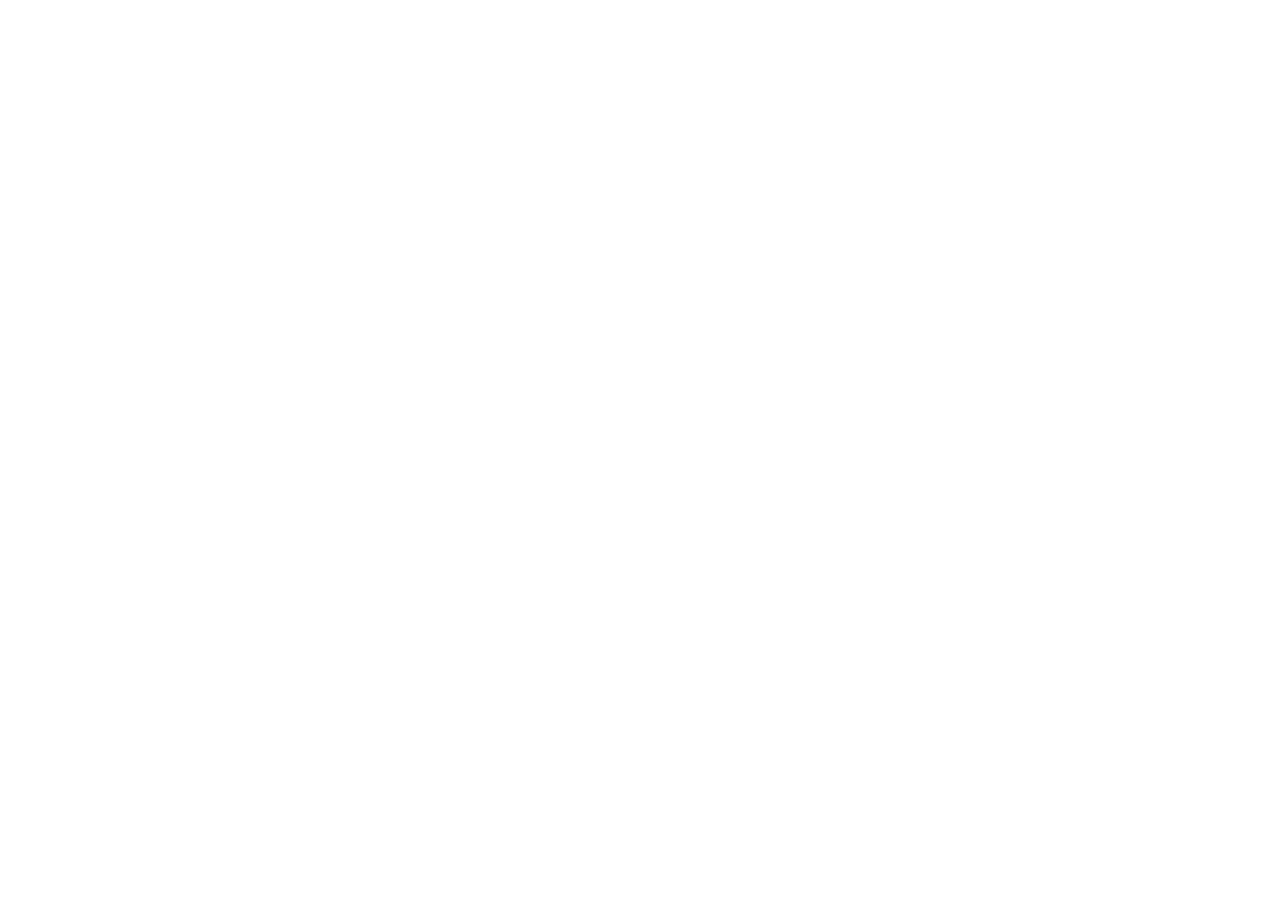
==== index.html @ d21b96df "feat: create basic project files" ====
<!DOCTYPE html>
<html lang="en">

<head>
  <meta charset="UTF-8">
  <meta name="viewport" content="width=device-width, initial-scale=1.0">
  <title>Cafe Surf</title>
  <link rel="stylesheet" href="style.css">
</head>

<body>
  <header></header>
  <main></main>
  <footer></footer>

  <script src="index.js"></script>
</body>

</html>
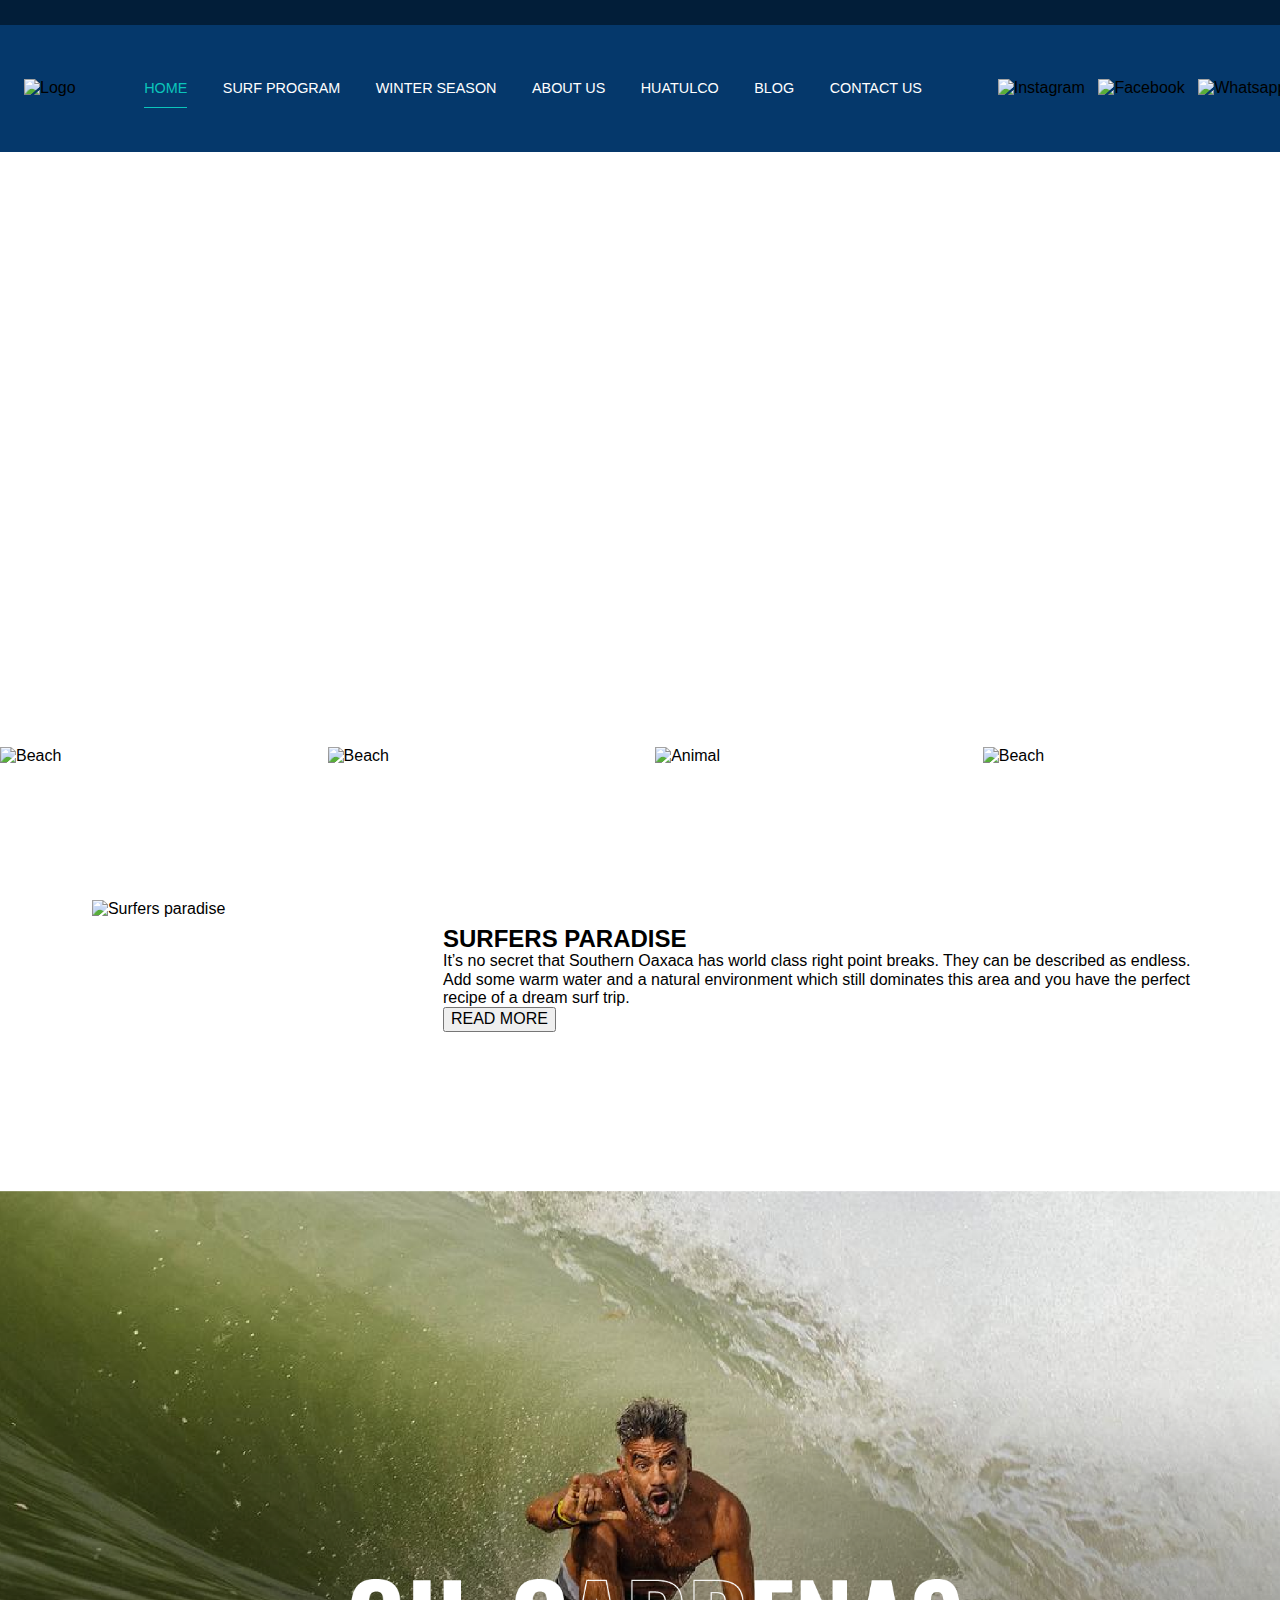
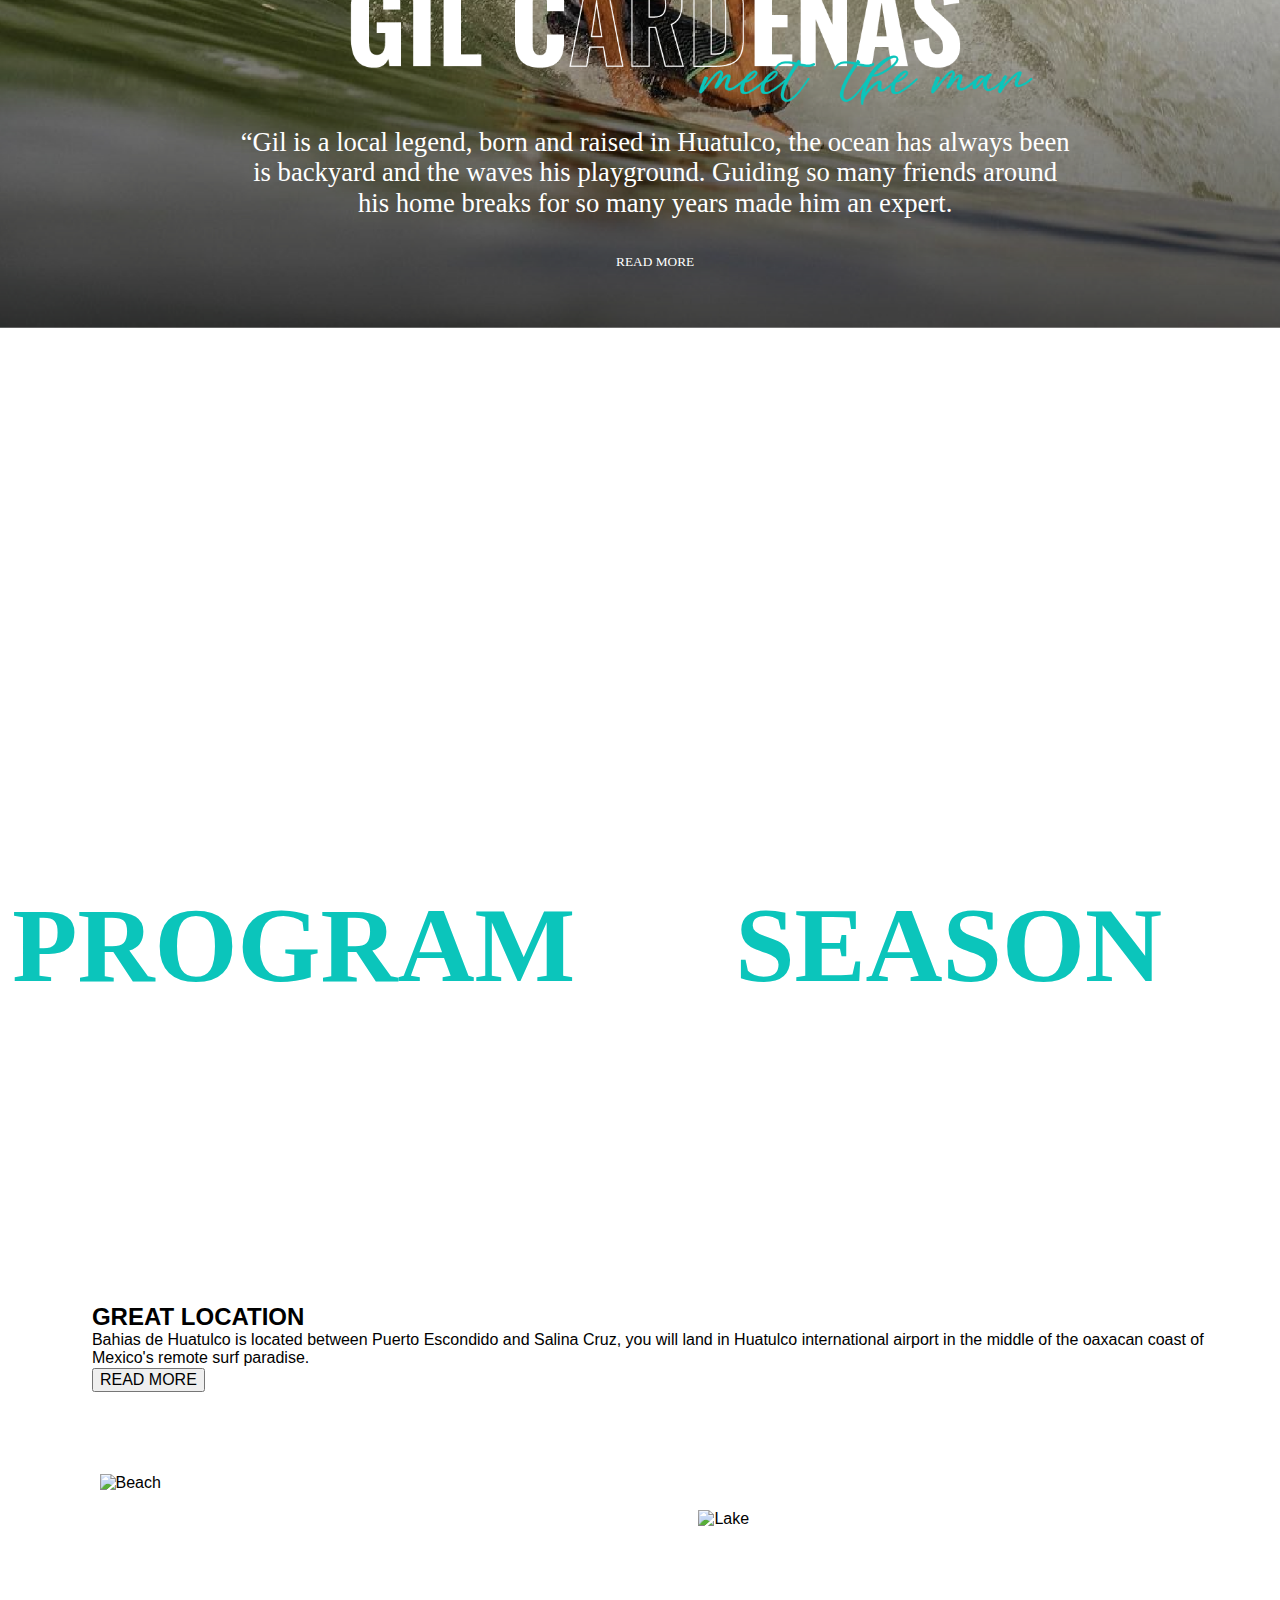
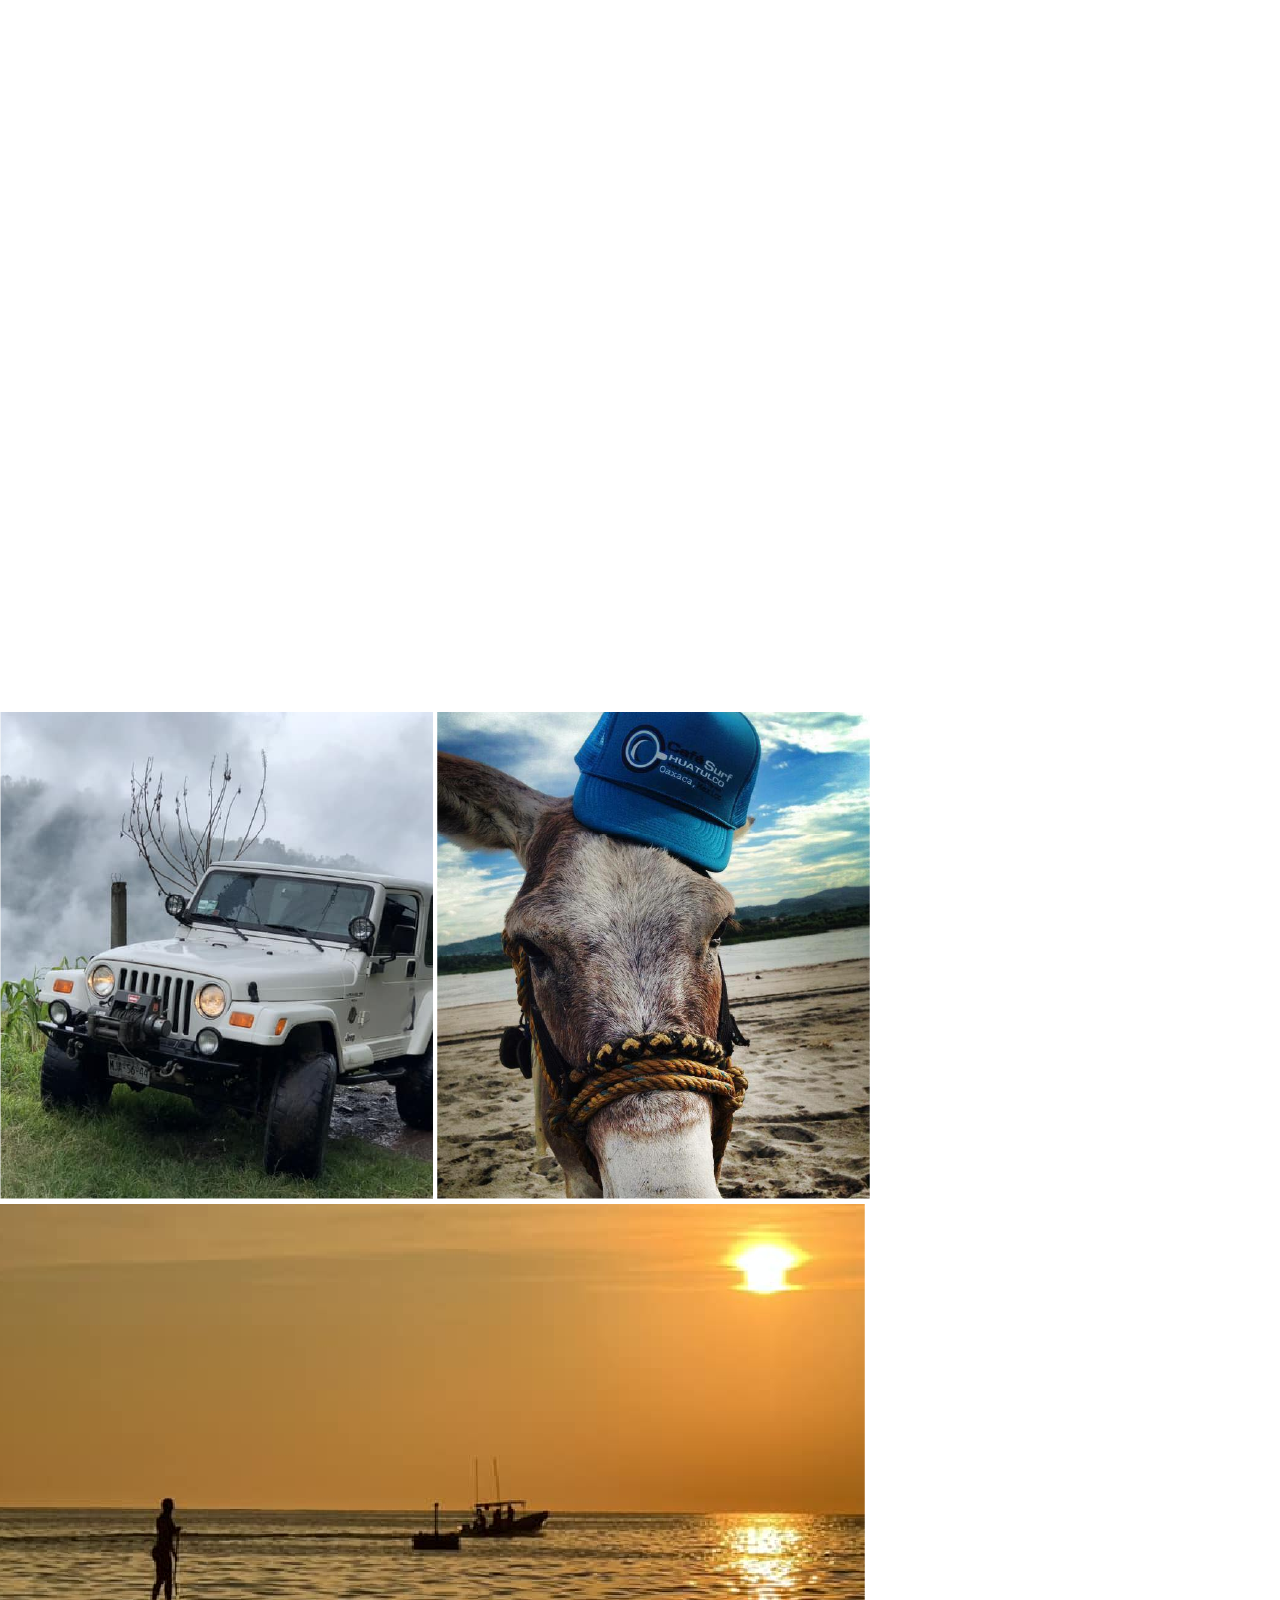
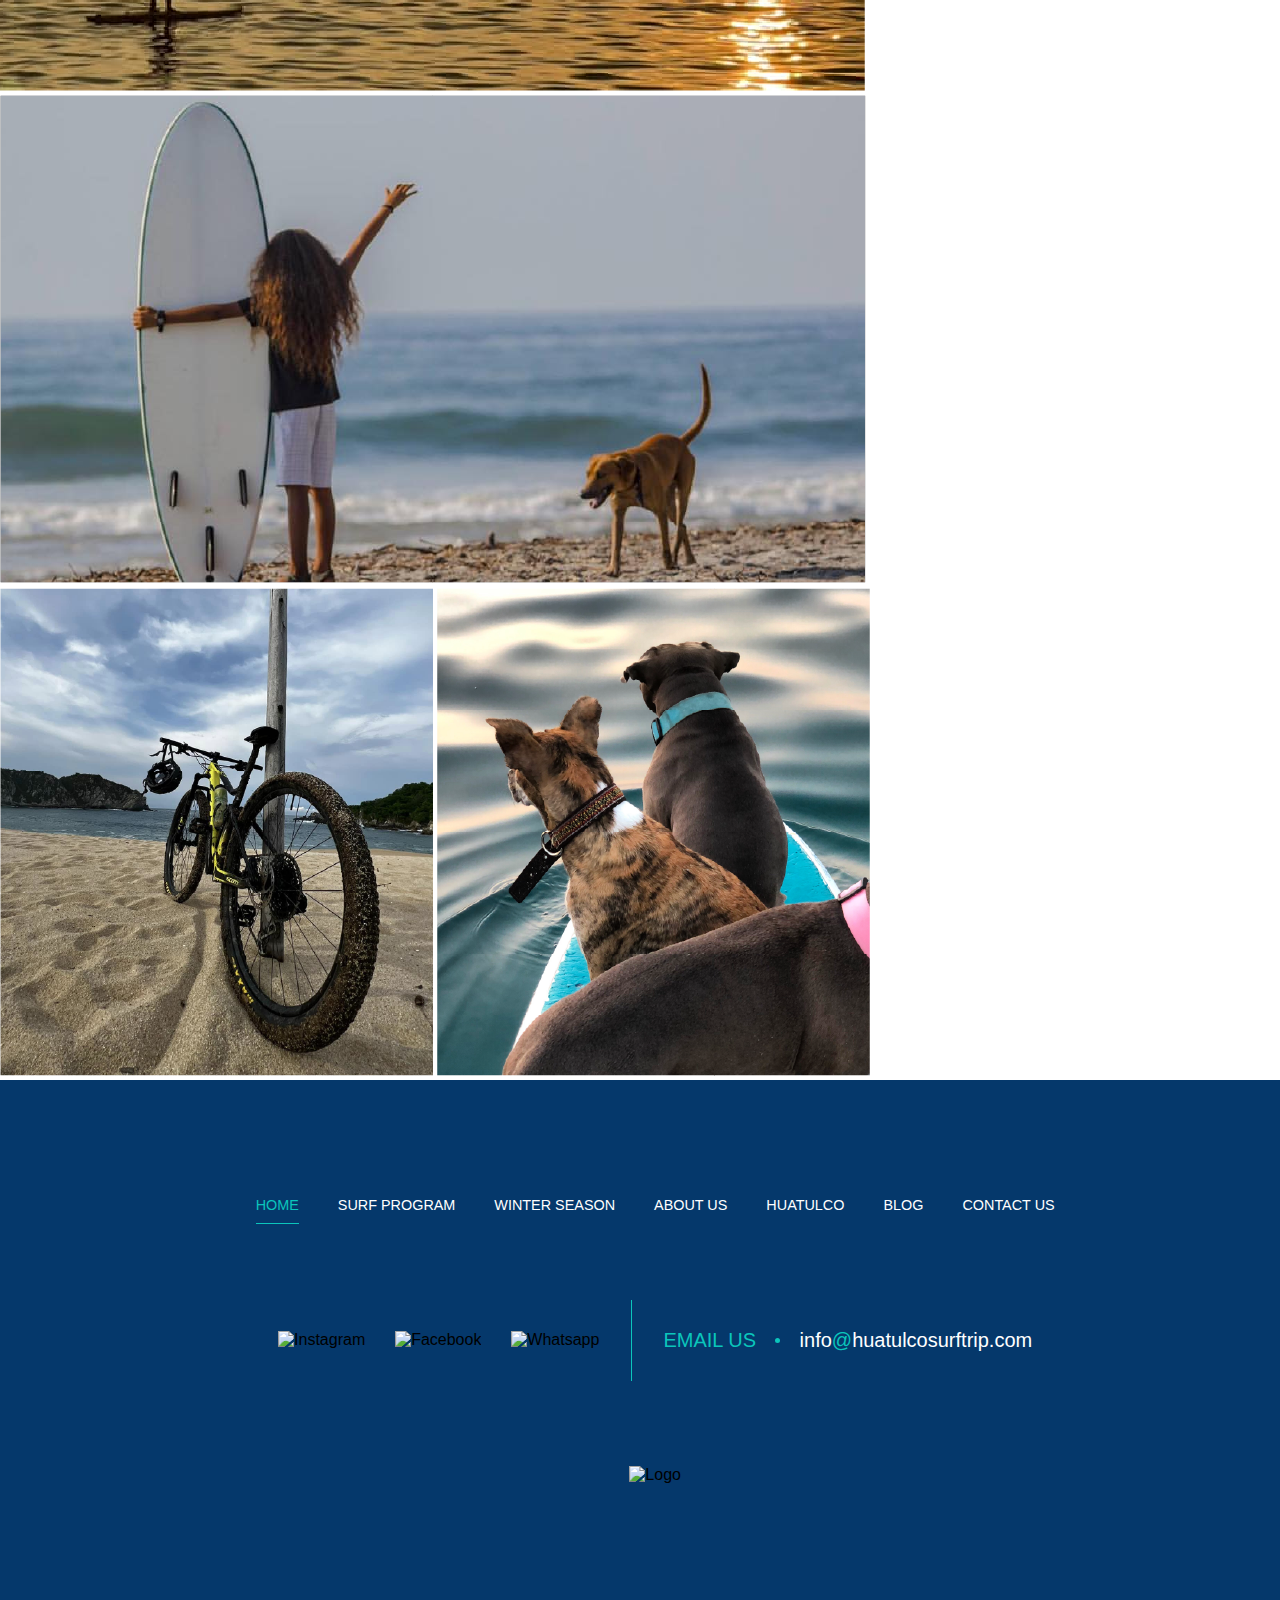
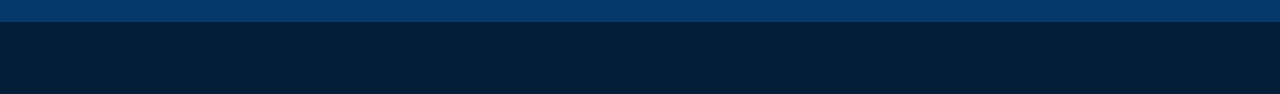
==== commit a5727cc0: "feat: create home page" ====
--- a/index.html
+++ b/index.html
@@ -4,16 +4,201 @@
 <head>
   <meta charset="UTF-8">
   <meta name="viewport" content="width=device-width, initial-scale=1.0">
-  <title>Cafe Surf</title>
-  <link rel="stylesheet" href="style.css">
+  <title>Cafe Surf - Home</title>
+  <link rel="stylesheet" href="./styles/style.css">
+  <link rel="stylesheet" href="./index.css">
 </head>
 
-<body>
-  <header></header>
-  <main></main>
-  <footer></footer>
-
-  <script src="index.js"></script>
+<body class="home">
+  <header class="header__host">
+    <div class="header container">
+      <a href="../../index.html">
+        <img class="header__logo" src="./assets/svg/logo.svg" alt="Logo">
+      </a>
+
+      <img class="header__menu responsive--tablet" src="./assets/svg/menu--light.svg" alt="Menu" onclick="toggleMenu()">
+
+      <nav id="nav" class="nav__host">
+        <img class="nav__close responsive--tablet" src="./assets/svg/close.svg" alt="Close" onclick="toggleMenu()">
+
+        <div class="header__links">
+          <ul class="nav">
+            <li class="nav__item nav__item--active"><a href="#">HOME</a></li>
+            <li class="nav__item"><a href="./pages/surf-program/surf-program.html">SURF PROGRAM</a></li>
+            <li class="nav__item"><a href="./pages/winter-season/winter-season.html">WINTER SEASON</a></li>
+            <li class="nav__item"><a href="./pages/about-us/about-us.html">ABOUT US</a></li>
+            <li class="nav__item"><a href="#">HUATULCO</a></li>
+            <li class="nav__item"><a href="#">BLOG</a></li>
+            <li class="nav__item"><a href="./pages/about-us/about-us.html">CONTACT US</a></li>
+          </ul>
+
+          <div class="header__socials responsive--desktop">
+            <a href="#">
+              <img class="header__social" src="./assets/svg/instagram.svg" alt="Instagram">
+            </a>
+            <a href="#">
+              <img class="header__social" src="./assets/svg/facebook.svg" alt="Facebook">
+            </a>
+            <a href="#">
+              <img class="header__social" src="./assets/svg/whatsapp.svg" alt="Whatsapp">
+            </a>
+          </div>
+        </div>
+      </nav>
+    </div>
+  </header>
+
+  <main class="banner">
+    <h1 class="banner__title">
+      <span class="banner__word">SURF</span>
+      <span class="banner__word">EAT</span>
+      <span class="banner__word">SLEPP</span>
+      <span class="banner__word">REPEAT</span>
+    </h1>
+  </main>
+
+  <section class="miniatures">
+    <img class="miniatures__item" src="./assets/webp/home__mini--1.webp" alt="Beach">
+    <img class="miniatures__item" src="./assets/webp/home__mini--2.webp" alt="Beach">
+    <img class="miniatures__item" src="./assets/webp/home__mini--3.webp" alt="Animal">
+    <img class="miniatures__item" src="./assets/webp/home__mini--4.webp" alt="Beach">
+  </section>
+
+  <section class="section">
+    <img class="section__image" src="./assets/webp/home__surfers-paradise.webp" alt="Surfers paradise">
+
+    <div class="content">
+      <h2 class="title">
+        <span class="title--dark">SURFERS</span>
+        <span class="title--light">PARADISE</span>
+      </h2>
+
+      <div class="body">
+        <p class="description">It’s no secret that Southern Oaxaca has world class right point breaks. They can
+          be described as endless. Add some warm
+          water and a natural environment which still dominates this area and you have the perfect recipe of a dream
+          surf trip.</p>
+        <button class="button">READ MORE</button>
+      </div>
+    </div>
+  </section>
+
+  <section class="gil-cardenas">
+    <div class="gil-cardenas__info">
+      <p class="gil-cardenas__description responsive--desktop">“Gil is a local legend, born and raised in Huatulco, the
+        ocean has always
+        been is backyard and the waves his playground.
+        Guiding so many friends around his home breaks for so many years made him an expert.
+      </p>
+      <p class="gil-cardenas__more"><a href="">READ MORE</a></p>
+    </div>
+  </section>
+
+  <section class="programs">
+    <div class="program program--surf-program">
+      <div class="program__content">
+        <h2 class="program__title">
+          <span class="program__title--light">SURF</span>
+          <span class="program__title--dark">PROGRAM</span>
+        </h2>
+        <p class="program__range">MATCH TO OCTOBER</p>
+      </div>
+    </div>
+    <div class="program program--winter-season">
+      <div class="program__content program__content--winter-season">
+        <h2 class="program__title program__title--winter-season">
+          <span class="program__title--light">WINTER</span>
+          <span class="program__title--dark">SEASON</span>
+        </h2>
+        <p class="program__range program__range--winter-season">NOVEMBER TO MARCH</p>
+      </div>
+    </div>
+  </section>
+
+  <section class="great-location">
+
+    <div class="content">
+      <h2 class="title">
+        <span class="title--dark">GREAT</span>
+        <span class="title--light">LOCATION</span>
+      </h2>
+
+      <div class="body">
+        <p class="description">Bahias de Huatulco is located between Puerto Escondido and Salina Cruz, you will land in
+          Huatulco international airport
+          in the middle of the oaxacan coast of Mexico's remote surf paradise.</p>
+        <button class="button">READ MORE</button>
+      </div>
+    </div>
+
+    <div class="great-location__images">
+      <img class="great-location__image great-location__image--1" src="./assets/webp/home__great-location--1.webp"
+        alt="Beach">
+      <img class="great-location__image great-location__image--2" src="./assets/webp/home__great-location--2.webp"
+        alt="Lake">
+    </div>
+  </section>
+
+  <section class="gallery">
+    <div class="row">
+      <div class="items">
+        <img class="item" src="./assets/webp/home-gallery__item--1.webp" alt="Car">
+        <img class="item" src="./assets/webp/home-gallery__item--2.webp" alt="Dunk">
+      </div>
+      <img class="item--large" src="./assets/webp/home-gallery__item--3.webp" alt="Beach">
+    </div>
+    <div class="row">
+      <img class="item--large" src="./assets/webp/home-gallery__item--4.webp" alt="Beach">
+      <div class="items">
+        <img class="item" src="./assets/webp/home-gallery__item--5.webp" alt="Bicycle">
+        <img class="item" src="./assets/webp/home-gallery__item--6.webp" alt="Dogs">
+      </div>
+    </div>
+  </section>
+
+  <footer class="footer__host">
+    <div class="footer container">
+      <ul class="footer-nav">
+        <li class="footer-nav__item footer-nav__item--active"><a href="#">HOME</a></li>
+        <li class="footer-nav__item"><a href="./pages/surf-program/surf-program.html">SURF PROGRAM</a></li>
+        <li class="footer-nav__item"><a href="./pages/winter-season/winter-season.html">WINTER SEASON</a></li>
+        <li class="footer-nav__item"><a href="./pages/about-us/about-us.html">ABOUT US</a></li>
+        <li class="footer-nav__item"><a href="#">HUATULCO</a></li>
+        <li class="footer-nav__item"><a href="#">BLOG</a></li>
+        <li class="footer-nav__item"><a href="./pages/contact-us/contact-us.html">CONTACT US</a></li>
+      </ul>
+
+      <div class="footer__contact">
+        <div class="footer__socials ">
+          <a href="#">
+            <img class="footer__social" src="./assets/svg/instagram.svg" alt="Instagram">
+          </a>
+          <a href="#">
+            <img class="footer__social" src="./assets/svg/facebook.svg" alt="Facebook">
+          </a>
+          <a href="#">
+            <img class="footer__social" src="./assets/svg/whatsapp.svg" alt="Whatsapp">
+          </a>
+        </div>
+
+        <div class="footer__separator responsive--desktop"></div>
+
+        <div class="footer__email-container">
+          <span class="footer__email-us">EMAIL US</span>
+
+          <div class="footer__email-dot"></div>
+
+          <span class="footer__email">info<span class="footer__email--bold">@</span>huatulcosurftrip.com</span>
+        </div>
+
+      </div>
+
+      <a href="../../index.html"><img class="footer__logo" src="./assets/svg/logo.svg" alt="Logo"></a>
+
+    </div>
+  </footer>
+
+  <script src="./index.js"></script>
 </body>
 
 </html>--- a/styles/style.css
+++ b/styles/style.css
@@ -0,0 +1,28 @@
+/* Generic */
+@import './generic/normalize.css';
+@import './generic/box-sizing.css';
+
+/* Settings */
+@import './settings/colors.css';
+@import './settings/typography.css';
+
+/* Objects */
+@import './objects/container.css';
+@import './objects/ul.css';
+
+/* Elements */
+@import './elements/body.css';
+@import './elements/figure.css';
+@import './elements/heading.css';
+@import './elements/img.css';
+@import './elements/anchor.css';
+@import './elements/paragraph.css';
+@import './elements/picture.css';
+
+/* Organisms */
+@import './organisms/header.css';
+@import './organisms/nav.css';
+@import './organisms/footer.css';
+
+/* Utilities */
+@import './utilities/responsive.css';--- a/index.css
+++ b/index.css
@@ -0,0 +1,220 @@
+.home {
+  .banner {
+    display: flex;
+    align-items: center;
+    background-image: url('/assets/webp/home__banner.webp');
+    background-size: cover;
+    background-repeat: no-repeat;
+    background-position: center center;
+    aspect-ratio: 1920 / 872.0386;
+    padding: 2rem min(16.197rem, 13.4974%);
+  }
+
+  .banner__title {
+    display: flex;
+    flex-direction: column;
+    align-items: flex-start;
+    font-size: 5rem;
+    line-height: 100%;
+    font-family: 'Akzidenz-grotesk-light';
+    color: #FFFFFF;
+
+    @media screen and (min-width: 64rem) {
+      font-size: 117.0937pt;
+      line-height: 99.5889pt;
+    }
+  }
+
+  .banner__word {
+    font-weight: 400;
+
+    &:nth-child(odd) {
+      font-weight: 900;
+    }
+  }
+
+  .miniatures {
+    display: grid;
+    grid-template-columns: repeat(2, 1fr);
+
+    @media screen and (min-width: 37.5rem) {
+      grid-template-columns: repeat(4, 1fr);
+    }
+  }
+
+  .miniatures__item {
+    width: 100%;
+  }
+
+  .section {
+    display: flex;
+    flex-direction: column-reverse;
+    gap: 3.3137rem;
+    padding: 8.4184rem min(8.4184rem, 7.0153%);
+
+    @media screen and (min-width: 64rem) {
+      flex-direction: row;
+      gap: 6.392rem;
+      align-items: center;
+      justify-content: center;
+    }
+  }
+
+  .section__image {
+    aspect-ratio: 923.7091 / 580.2963;
+
+    @media screen and (min-width: 64rem) {
+      width: 48.1098%;
+    }
+  }
+
+  .gil-cardenas {
+    position: relative;
+    background-image: url('/assets/webp/banner--gil-cardenas.webp');
+    background-size: cover;
+    background-repeat: no-repeat;
+    background-position: center center;
+    aspect-ratio: 1920 / 1080;
+  }
+
+  .gil-cardenas__info {
+    position: absolute;
+    display: flex;
+    flex-direction: column;
+    align-items: center;
+    bottom: 8%;
+    left: 0;
+    right: 0;
+    margin: 0 auto;
+    width: max-content;
+    gap: 2.1987rem;
+    color: #ffffff;
+  }
+
+  .gil-cardenas__description {
+    font-size: 20pt;
+    max-width: 63ch;
+    text-align: center;
+    font-family: 'Oswald';
+  }
+
+  .gil-cardenas__more {
+    font-size: 10pt;
+    font-family: 'Akzidenz-grotesk-light';
+  }
+
+  .programs {
+    display: grid;
+
+    @media screen and (min-width: 37.5rem) {
+      grid-template-columns: repeat(2, 1fr);
+    }
+  }
+
+  .program {
+    position: relative;
+    width: 100%;
+    background-size: cover;
+    background-position: center center;
+    background-repeat: no-repeat;
+    aspect-ratio: 960 / 1231.6667;
+  }
+
+  .program--surf-program {
+    background-image: url('./assets/webp/home__surf-program.webp');
+  }
+
+  .program--winter-season {
+    background-image: url('./assets/webp/home__winter-season.webp');
+  }
+
+  .program__content {
+    display: flex;
+    flex-direction: column;
+    position: absolute;
+    bottom: 5rem;
+    right: 5rem;
+    font-family: 'Akzidenz-grotesk-light';
+  }
+
+  .program__content--winter-season {
+    @media screen and (min-width: 37.5rem) {
+      right: unset;
+      left: 5rem;
+    }
+  }
+
+  .program__title {
+    display: flex;
+    flex-direction: column;
+    align-items: flex-end;
+    color: #FFFFFF;
+    font-size: 40pt;
+    line-height: 100%;
+
+    @media screen and (min-width: 64rem) {
+      font-size: 80pt;
+    }
+  }
+
+  .program__title--winter-season {
+    @media screen and (min-width: 37.5rem) {
+      align-items: flex-start;
+    }
+  }
+
+  .program__title--dark {
+    color: #0BC5BB;
+  }
+
+  .program__range {
+    color: #ffffff;
+    align-self: flex-end;
+    font-size: 15pt;
+    line-height: calc(67.6512pt / 2);
+
+    @media screen and (min-width: 64rem) {
+      font-size: 30pt;
+      line-height: 67.6512pt;
+    }
+  }
+
+  .program__range--winter-season {
+    align-self: flex-start;
+  }
+
+  .great-location {
+    display: grid;
+    padding: 8.4184rem min(8.4184rem, 7.0153%) 0;
+    gap: 5.0973rem;
+
+    @media screen and (min-width: 85.375rem) {
+      grid-template-columns: auto min(50%, 50.978rem);
+    }
+
+    @media screen and (min-width: 90rem) {
+      gap: 9.0973rem;
+    }
+  }
+
+  .great-location__images {
+    display: flex;
+    gap: 2.2315rem;
+    align-items: center;
+    justify-content: center;
+  }
+
+  .great-location__image {
+    width: 50%;
+    aspect-ratio: 437.2776 / 651.2593;
+  }
+
+  .great-location__image--1 {
+    aspect-ratio: 437.2776 / 651.2593;
+  }
+
+  .great-location__image--2 {
+    aspect-ratio: 342.6667 / 512.2963;
+    max-width: 32.0185rem;
+  }
+}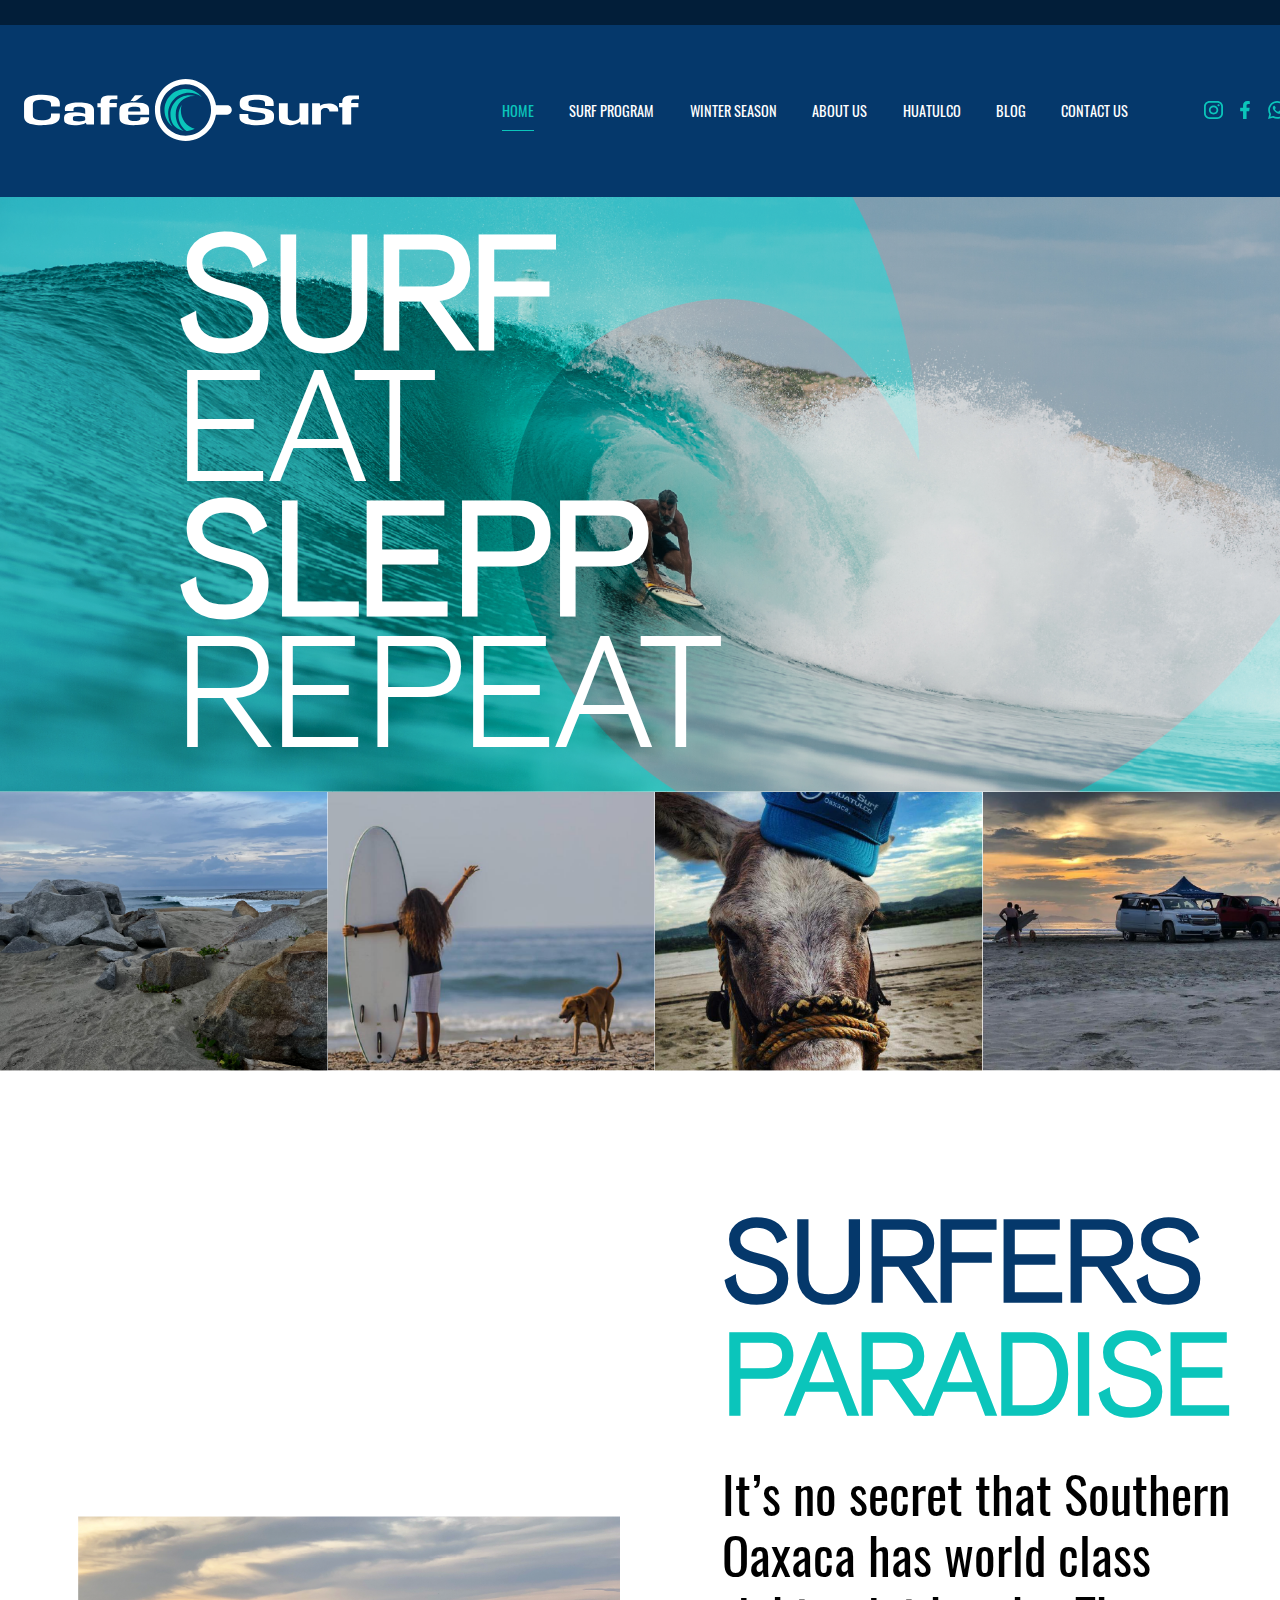
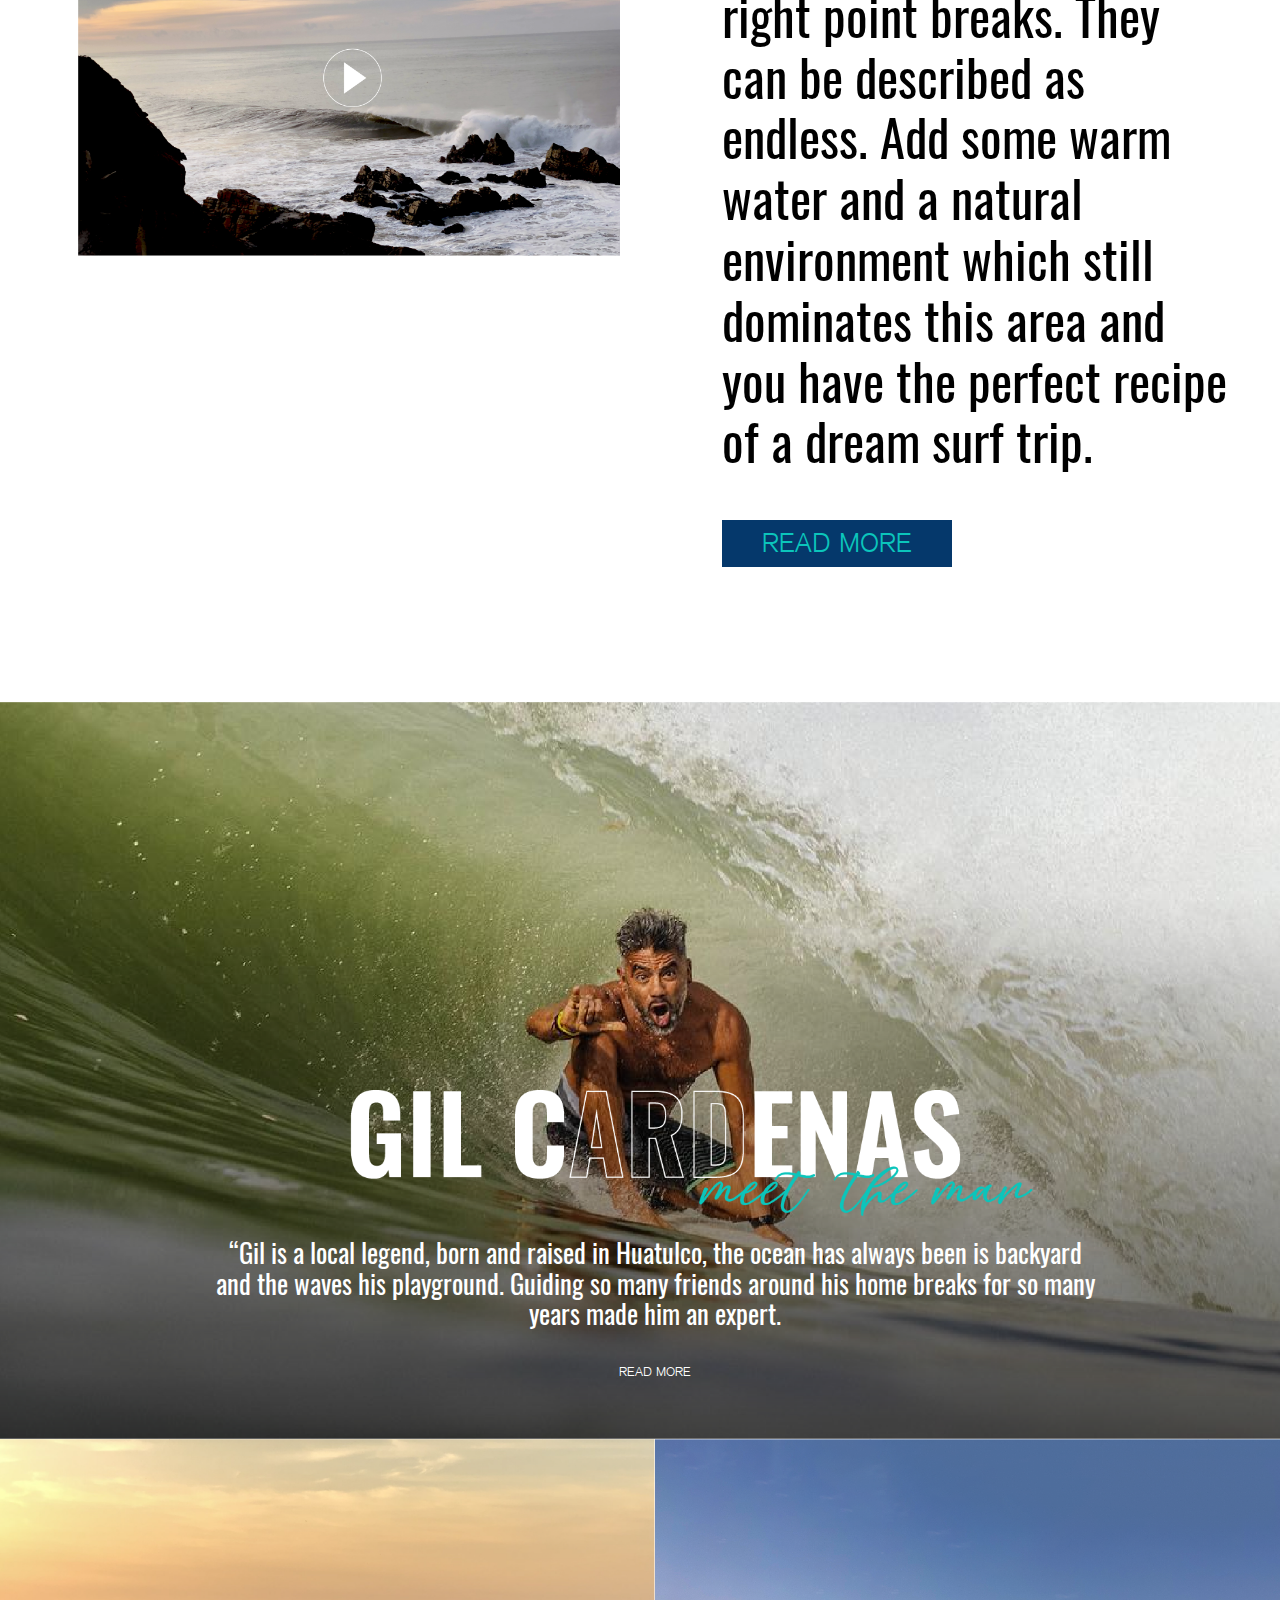
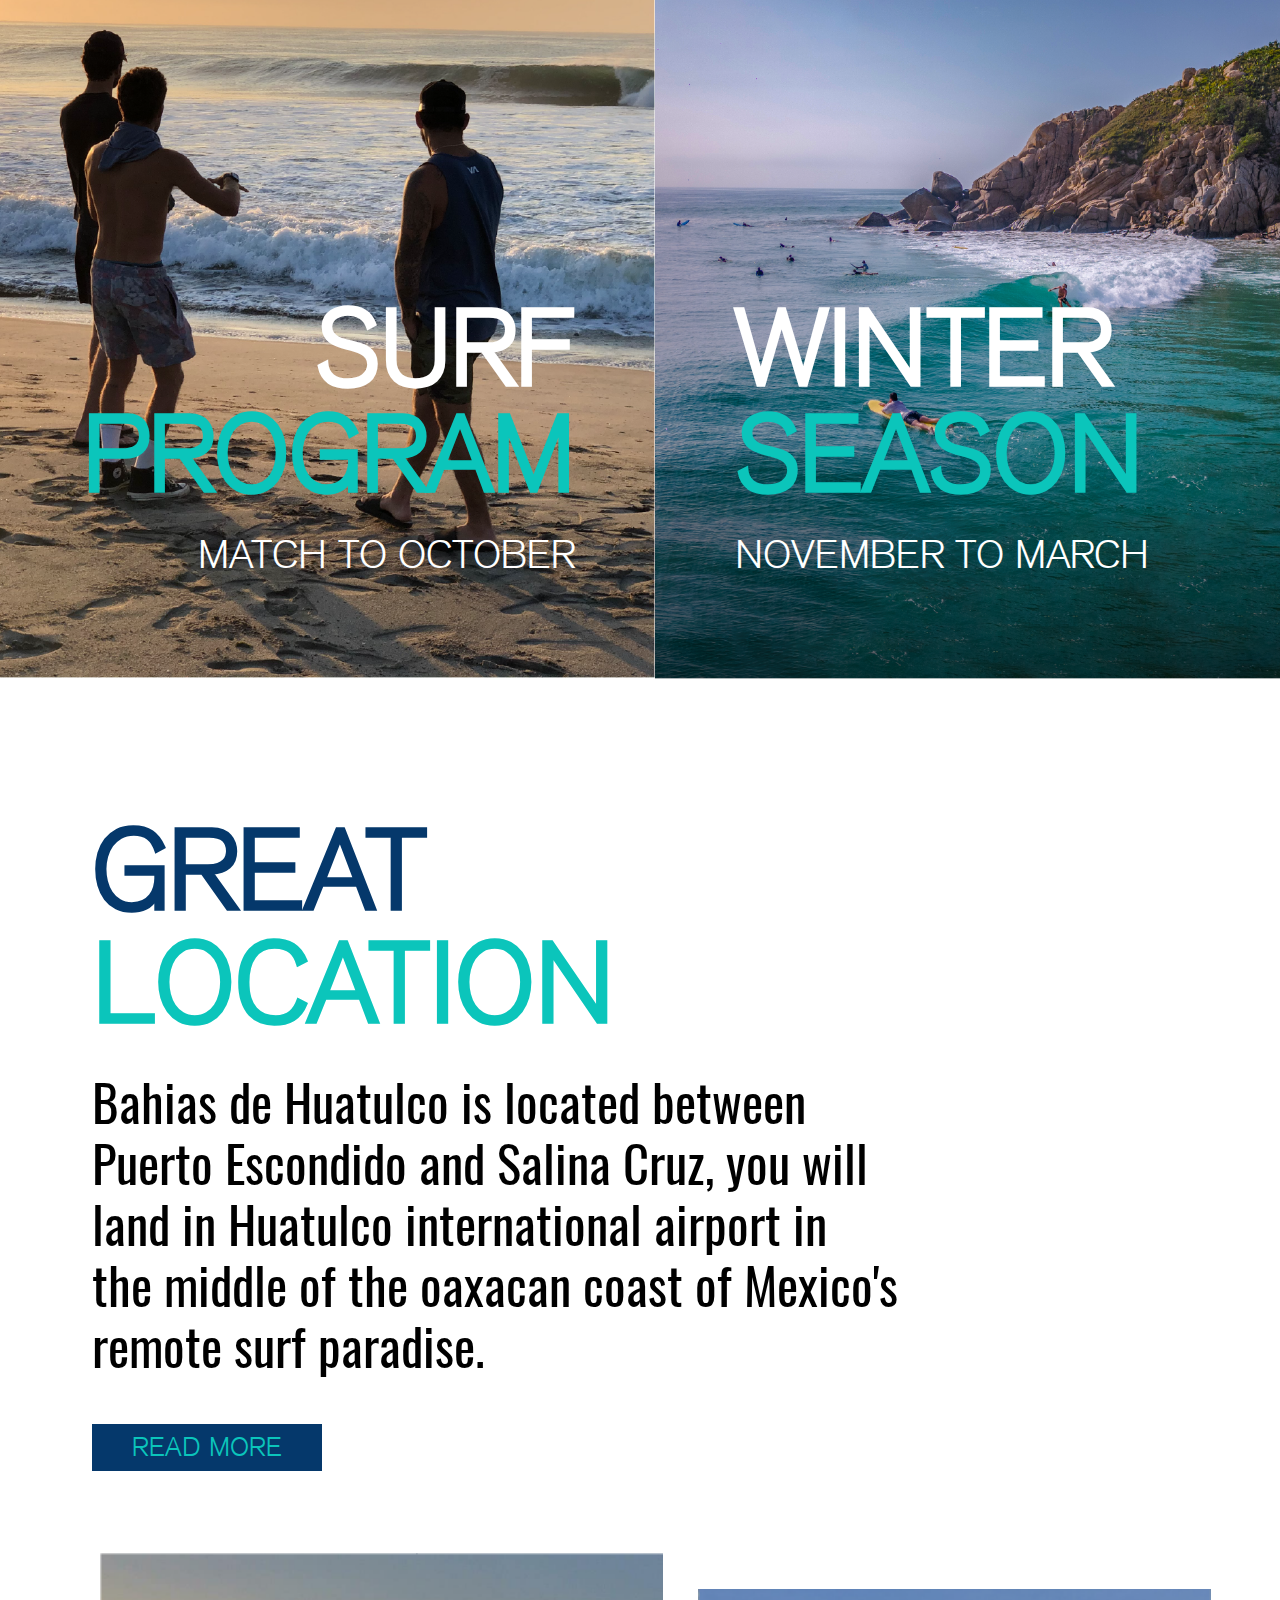
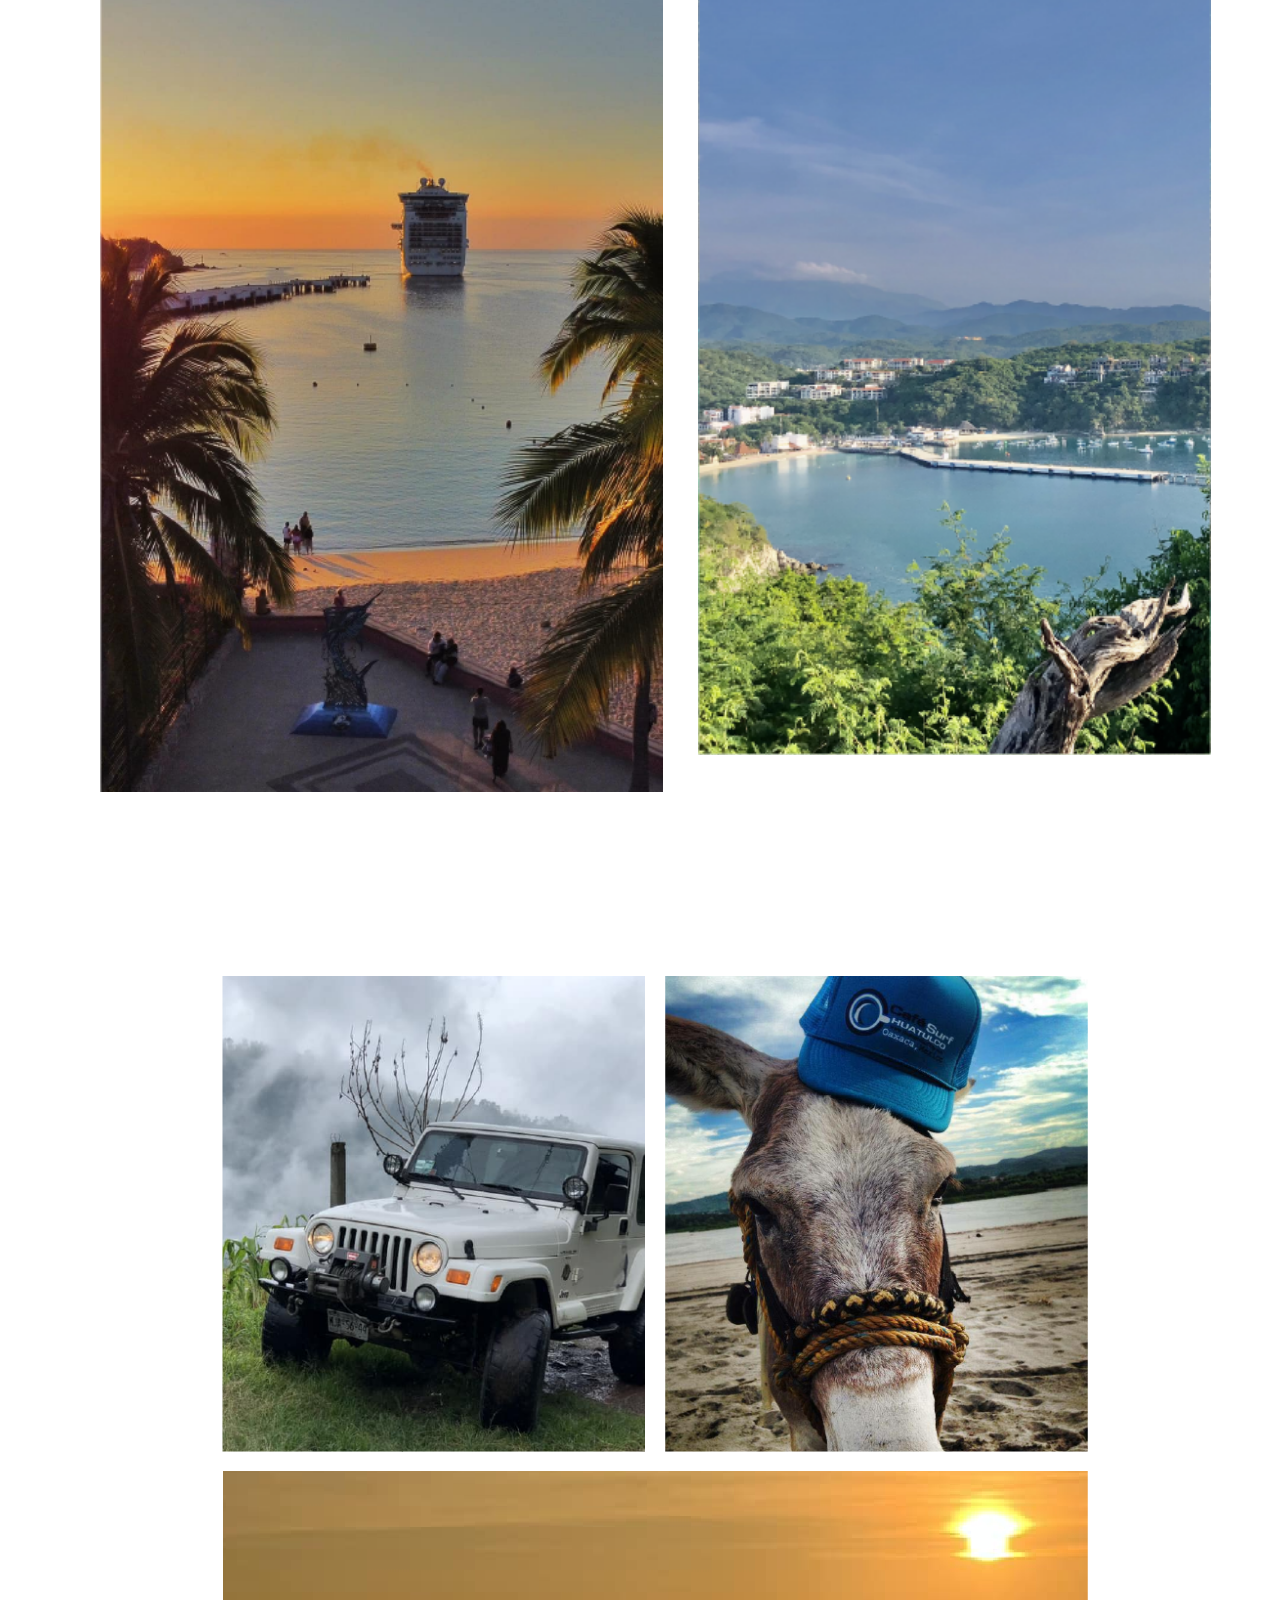
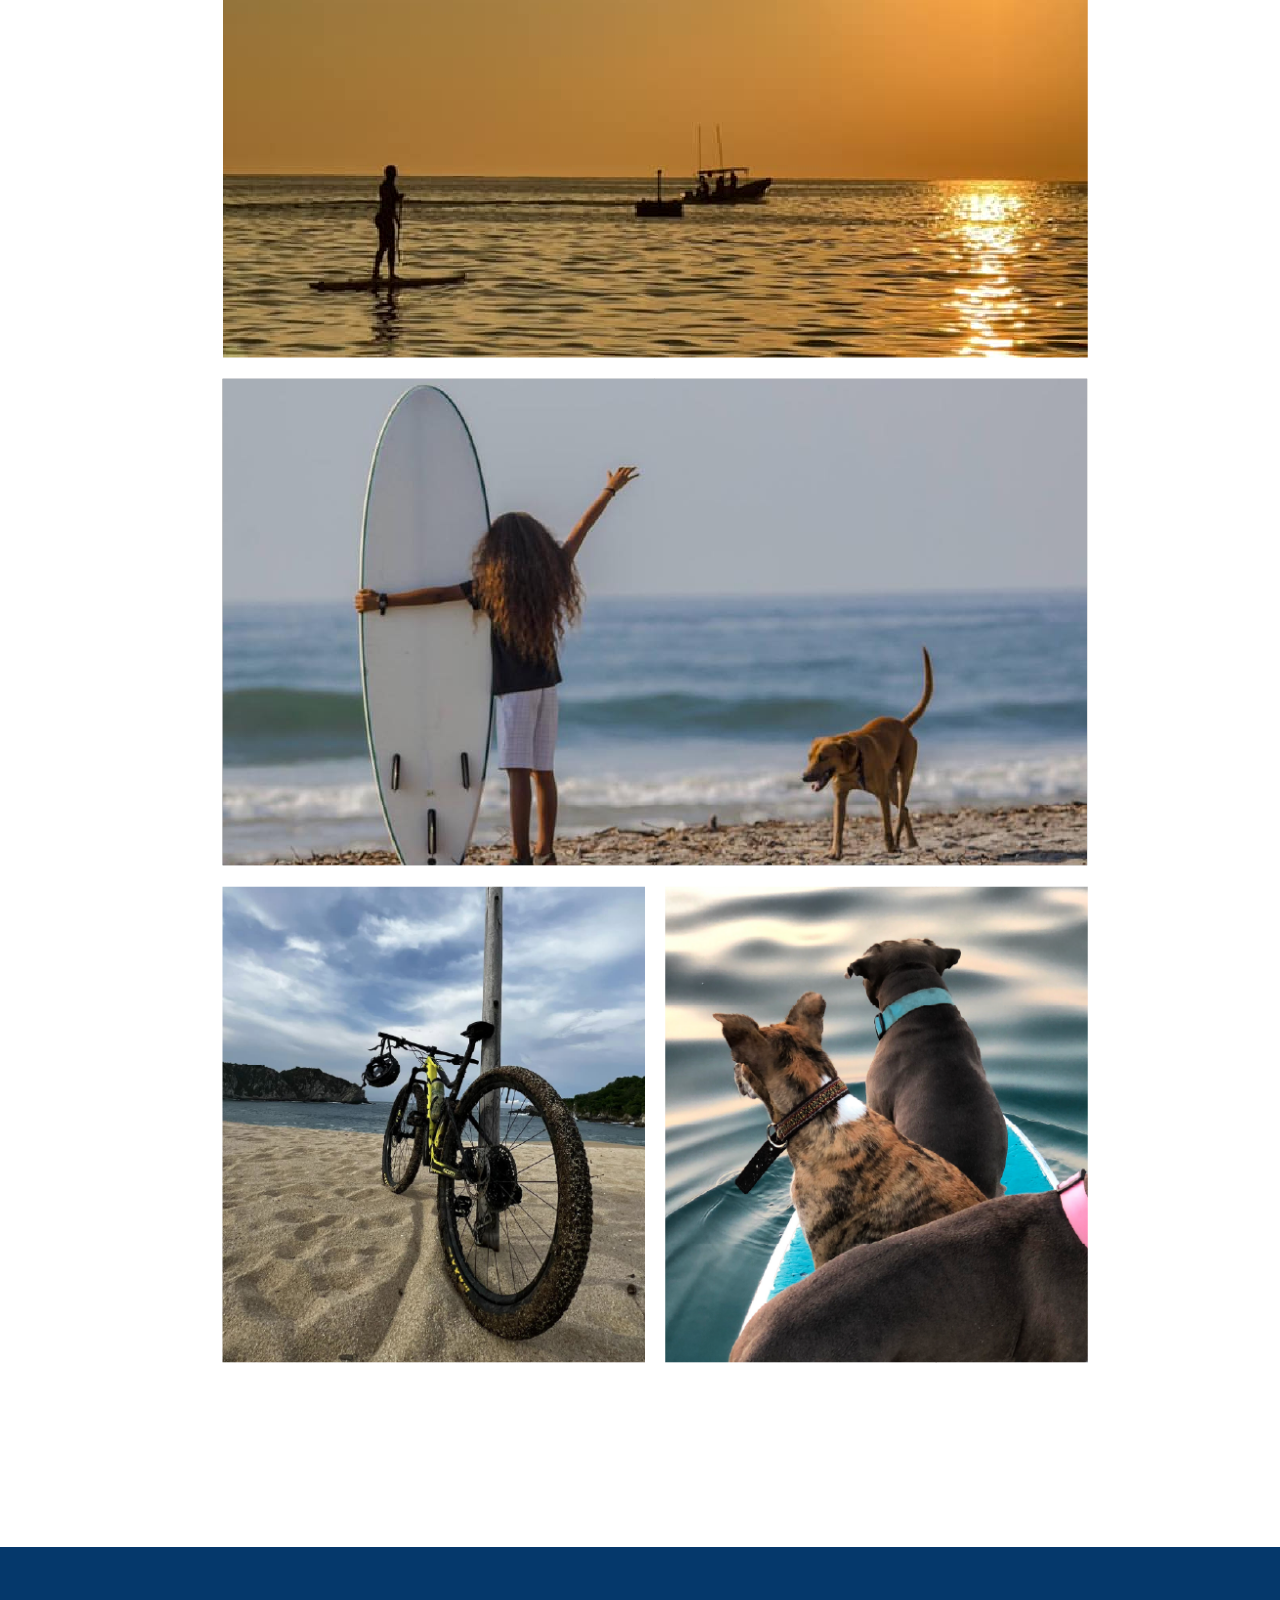
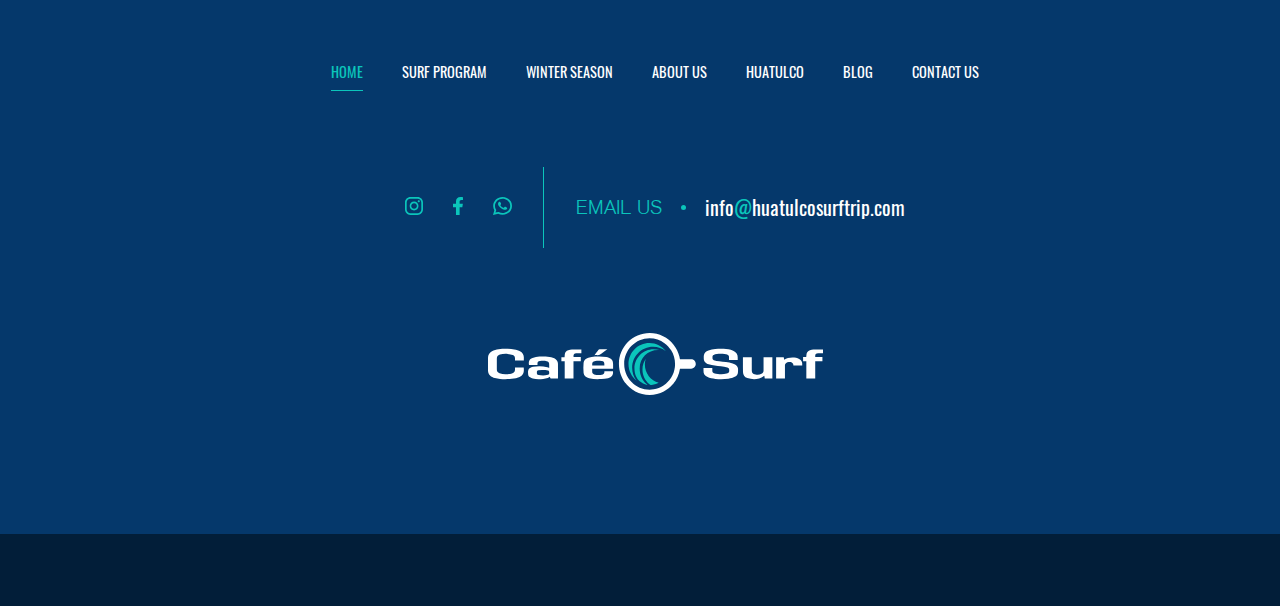
==== commit 63f3c27e: "Merge pull request #1 from emmanuel-mendez/dev" ====
--- a/styles/style.css
+++ b/styles/style.css
@@ -23,6 +23,8 @@
 @import './organisms/header.css';
 @import './organisms/nav.css';
 @import './organisms/footer.css';
+@import './organisms/content.css';
+@import './organisms/gallery.css';
 
 /* Utilities */
 @import './utilities/responsive.css';